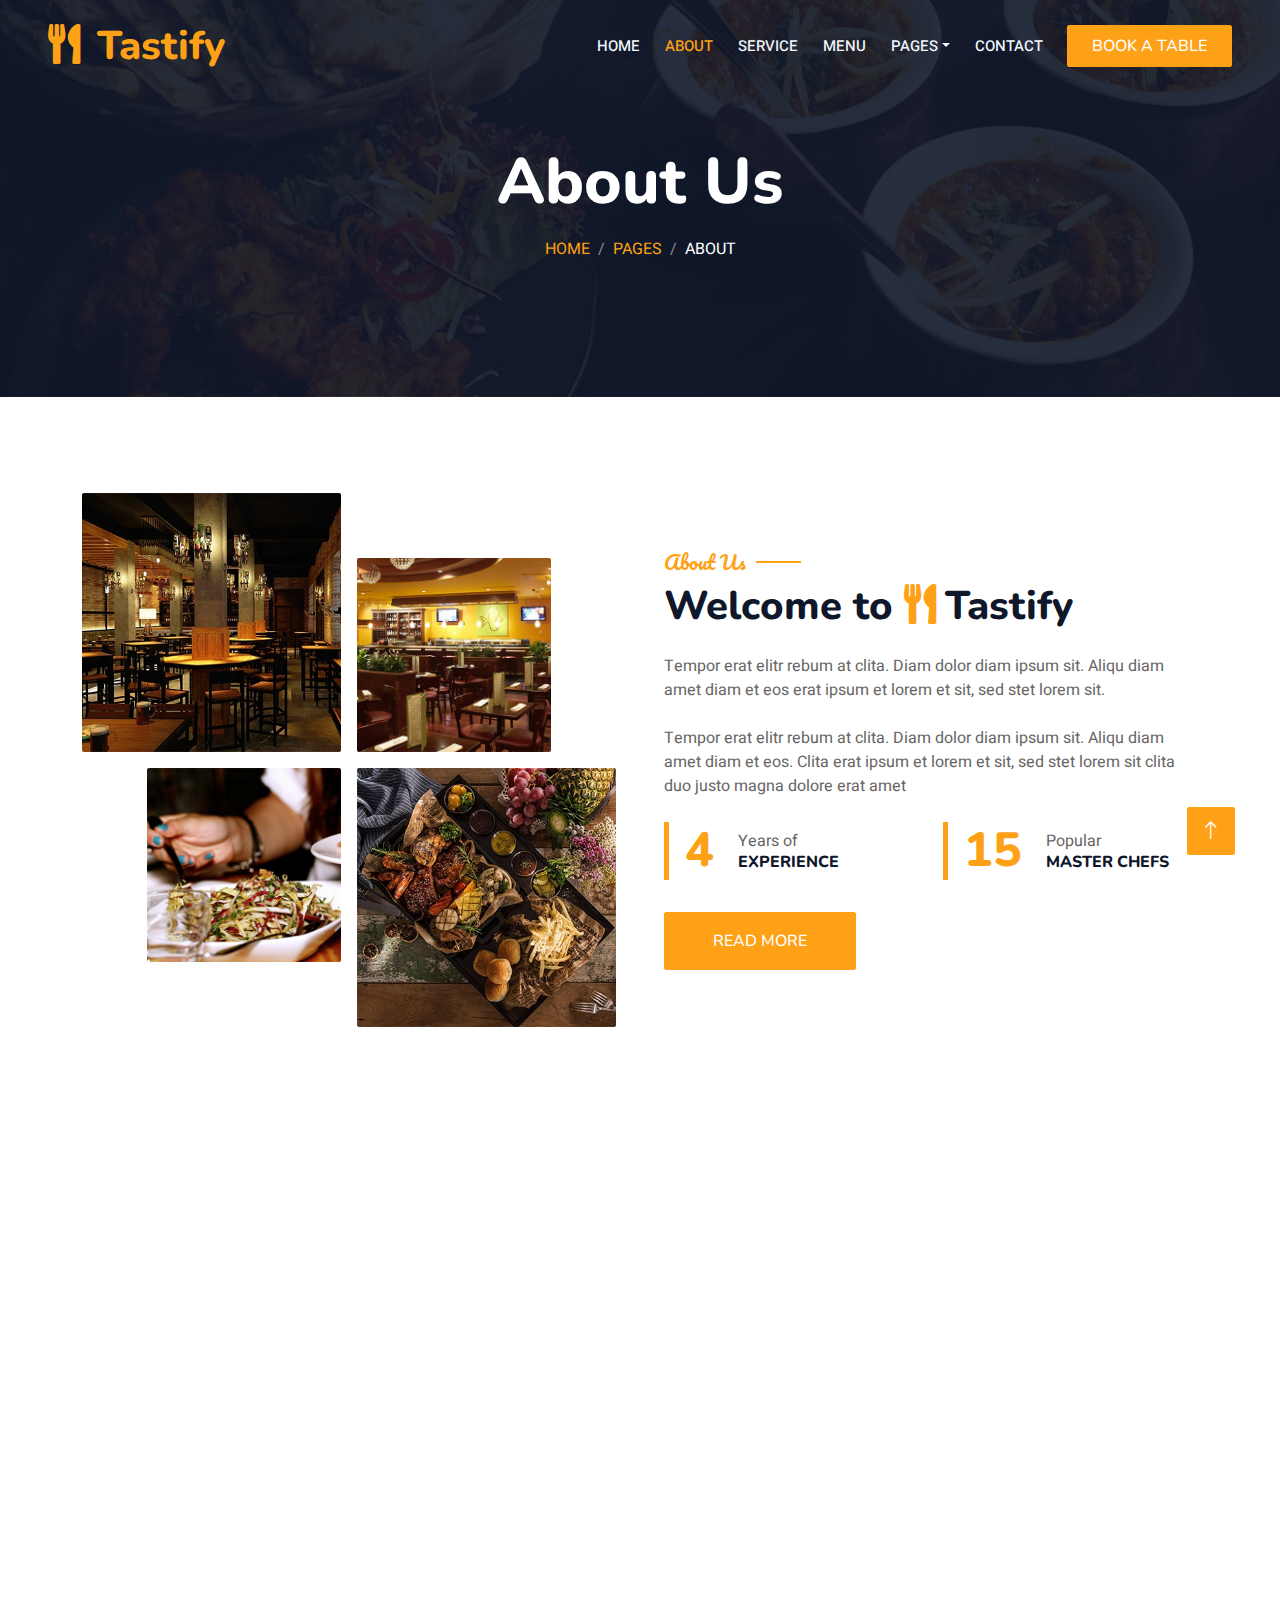
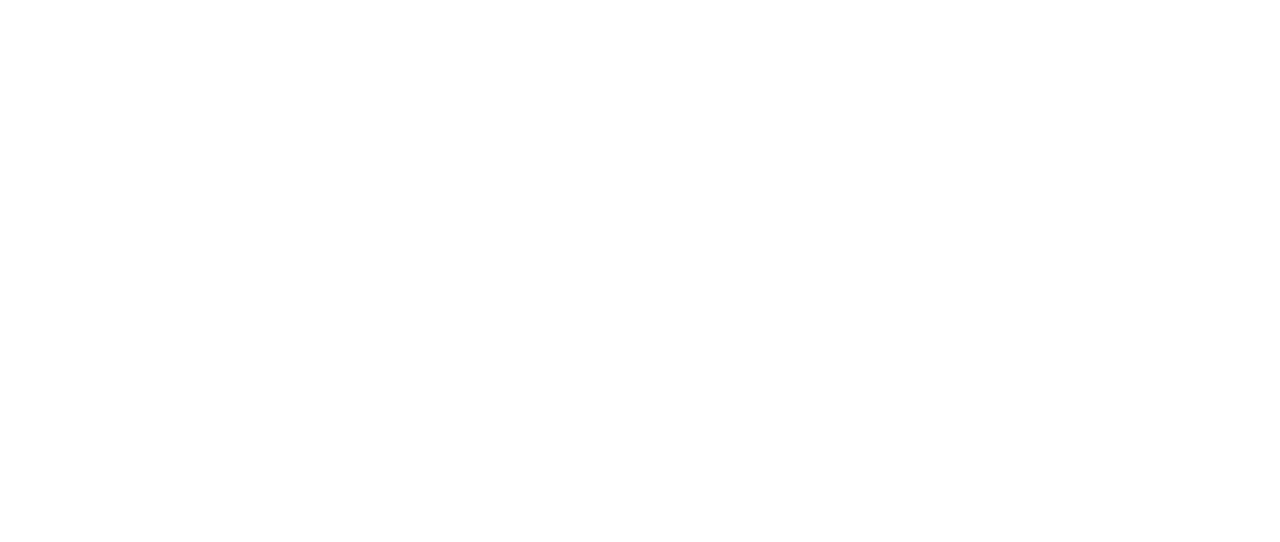
==== about.html @ b4f4d028 "about page" ====
<!DOCTYPE html>
<html lang="en">

<head>
    <meta charset="utf-8">
    <title>Tastify - Restaurant</title>
    <meta content="width=device-width, initial-scale=1.0" name="viewport">
    <meta content="" name="keywords">
    <meta content="" name="description">

    <!-- Favicon -->
    <link href="img/favicon.ico" rel="icon">

    <!-- Google Web Fonts -->
    <link rel="preconnect" href="https://fonts.googleapis.com">
    <link rel="preconnect" href="https://fonts.gstatic.com" crossorigin>
    <link href="https://fonts.googleapis.com/css2?family=Heebo:wght@400;500;600&family=Nunito:wght@600;700;800&family=Pacifico&display=swap" rel="stylesheet">

    <!-- Icon Font Stylesheet -->
    <link href="https://cdnjs.cloudflare.com/ajax/libs/font-awesome/5.10.0/css/all.min.css" rel="stylesheet">
    <link href="https://cdn.jsdelivr.net/npm/bootstrap-icons@1.4.1/font/bootstrap-icons.css" rel="stylesheet">

    <!-- Libraries Stylesheet -->
    <link href="lib/animate/animate.min.css" rel="stylesheet">
    <link href="lib/owlcarousel/assets/owl.carousel.min.css" rel="stylesheet">
    <link href="lib/tempusdominus/css/tempusdominus-bootstrap-4.min.css" rel="stylesheet" />

    <!-- Customized Bootstrap Stylesheet -->
    <link href="css/bootstrap.min.css" rel="stylesheet">

    <!-- Template Stylesheet -->
    <link href="css/style.css" rel="stylesheet">
</head>

<body>
    <div class="container-xxl bg-white p-0">
        <!-- Spinner Start -->
        <div id="spinner" class="show bg-white position-fixed translate-middle w-100 vh-100 top-50 start-50 d-flex align-items-center justify-content-center">
            <div class="spinner-border text-primary" style="width: 3rem; height: 3rem;" role="status">
                <span class="sr-only">Loading...</span>
            </div>
        </div>
        <!-- Spinner End -->


        <!-- Navbar & Hero Start -->
        <div class="container-xxl position-relative p-0">
            <nav class="navbar navbar-expand-lg navbar-dark bg-dark px-4 px-lg-5 py-3 py-lg-0">
                <a href="" class="navbar-brand p-0">
                    <h1 class="text-primary m-0"><i class="fa fa-utensils me-3"></i>Tastify</h1>
                    <!-- <img src="img/logo.png" alt="Logo"> -->
                </a>
                <button class="navbar-toggler" type="button" data-bs-toggle="collapse" data-bs-target="#navbarCollapse">
                    <span class="fa fa-bars"></span>
                </button>
                <div class="collapse navbar-collapse" id="navbarCollapse">
                    <div class="navbar-nav ms-auto py-0 pe-4">
                        <a href="index.html" class="nav-item nav-link">Home</a>
                        <a href="about.html" class="nav-item nav-link active">About</a>
                        <a href="service.html" class="nav-item nav-link">Service</a>
                        <a href="menu.html" class="nav-item nav-link">Menu</a>
                        <div class="nav-item dropdown">
                            <a href="#" class="nav-link dropdown-toggle" data-bs-toggle="dropdown">Pages</a>
                            <div class="dropdown-menu m-0">
                                <a href="booking.html" class="dropdown-item">Booking</a>
                                <a href="team.html" class="dropdown-item">Our Team</a>
                                <a href="testimonial.html" class="dropdown-item">Testimonial</a>
                            </div>
                        </div>
                        <a href="contact.html" class="nav-item nav-link">Contact</a>
                    </div>
                    <a href="booking.html" class="btn btn-primary py-2 px-4">Book A Table</a>
                </div>
            </nav>

            <div class="container-xxl py-5 bg-dark hero-header mb-5">
                <div class="container text-center my-5 pt-5 pb-4">
                    <h1 class="display-3 text-white mb-3 animated slideInDown">About Us</h1>
                    <nav aria-label="breadcrumb">
                        <ol class="breadcrumb justify-content-center text-uppercase">
                            <li class="breadcrumb-item"><a href="index.html">Home</a></li>
                            <li class="breadcrumb-item"><a href="#">Pages</a></li>
                            <li class="breadcrumb-item text-white active" aria-current="page">About</li>
                        </ol>
                    </nav>
                </div>
            </div>
        </div>
        <!-- Navbar & Hero End -->


        <!-- About Start -->
        <div class="container-xxl py-5">
            <div class="container">
                <div class="row g-5 align-items-center">
                    <div class="col-lg-6">
                        <div class="row g-3">
                            <div class="col-6 text-start">
                                <img class="img-fluid rounded w-100 wow zoomIn" data-wow-delay="0.1s" src="img/about-1.jpg">
                            </div>
                            <div class="col-6 text-start">
                                <img class="img-fluid rounded w-75 wow zoomIn" data-wow-delay="0.3s" src="img/about-2.jpg" style="margin-top: 25%;">
                            </div>
                            <div class="col-6 text-end">
                                <img class="img-fluid rounded w-75 wow zoomIn" data-wow-delay="0.5s" src="img/about-3.jpg">
                            </div>
                            <div class="col-6 text-end">
                                <img class="img-fluid rounded w-100 wow zoomIn" data-wow-delay="0.7s" src="img/about-4.jpg">
                            </div>
                        </div>
                    </div>
                    <div class="col-lg-6">
                        <h5 class="section-title ff-secondary text-start text-primary fw-normal">About Us</h5>
                        <h1 class="mb-4">Welcome to <i class="fa fa-utensils text-primary me-2"></i>Tastify</h1>
                        <p class="mb-4">Tempor erat elitr rebum at clita. Diam dolor diam ipsum sit. Aliqu diam amet diam et eos erat ipsum et lorem et sit, sed stet lorem sit.</p>
                        <p class="mb-4">Tempor erat elitr rebum at clita. Diam dolor diam ipsum sit. Aliqu diam amet diam et eos. Clita erat ipsum et lorem et sit, sed stet lorem sit clita duo justo magna dolore erat amet</p>
                        <div class="row g-4 mb-4">
                            <div class="col-sm-6">
                                <div class="d-flex align-items-center border-start border-5 border-primary px-3">
                                    <h1 class="flex-shrink-0 display-5 text-primary mb-0" data-toggle="counter-up">15</h1>
                                    <div class="ps-4">
                                        <p class="mb-0">Years of</p>
                                        <h6 class="text-uppercase mb-0">Experience</h6>
                                    </div>
                                </div>
                            </div>
                            <div class="col-sm-6">
                                <div class="d-flex align-items-center border-start border-5 border-primary px-3">
                                    <h1 class="flex-shrink-0 display-5 text-primary mb-0" data-toggle="counter-up">50</h1>
                                    <div class="ps-4">
                                        <p class="mb-0">Popular</p>
                                        <h6 class="text-uppercase mb-0">Master Chefs</h6>
                                    </div>
                                </div>
                            </div>
                        </div>
                        <a class="btn btn-primary py-3 px-5 mt-2" href="">Read More</a>
                    </div>
                </div>
            </div>
        </div>
        <!-- About End -->


        <!-- Team Start -->
        <div class="container-xxl pt-5 pb-3">
            <div class="container">
                <div class="text-center wow fadeInUp" data-wow-delay="0.1s">
                    <h5 class="section-title ff-secondary text-center text-primary fw-normal">Team Members</h5>
                    <h1 class="mb-5">Our Master Chefs</h1>
                </div>
                <div class="row g-4">
                    <div class="col-lg-3 col-md-6 wow fadeInUp" data-wow-delay="0.1s">
                        <div class="team-item text-center rounded overflow-hidden">
                            <div class="rounded-circle overflow-hidden m-4">
                                <img class="img-fluid" src="img/team-1.jpg" alt="">
                            </div>
                            <h5 class="mb-0">Chef Charles</h5>
                            <small>Junior Chief</small>
                            <div class="d-flex justify-content-center mt-3">
                                <a class="btn btn-square btn-primary mx-1" href=""><i class="fab fa-facebook-f"></i></a>
                                <a class="btn btn-square btn-primary mx-1" href=""><i class="fab fa-twitter"></i></a>
                                <a class="btn btn-square btn-primary mx-1" href=""><i class="fab fa-instagram"></i></a>
                            </div>
                        </div>
                    </div>
                    <div class="col-lg-3 col-md-6 wow fadeInUp" data-wow-delay="0.3s">
                        <div class="team-item text-center rounded overflow-hidden">
                            <div class="rounded-circle overflow-hidden m-4">
                                <img class="img-fluid" src="img/team-2.jpg" alt="">
                            </div>
                            <h5 class="mb-0">Chef Andre's Cuisine</h5>
                            <small>Head Chief</small>
                            <div class="d-flex justify-content-center mt-3">
                                <a class="btn btn-square btn-primary mx-1" href=""><i class="fab fa-facebook-f"></i></a>
                                <a class="btn btn-square btn-primary mx-1" href=""><i class="fab fa-twitter"></i></a>
                                <a class="btn btn-square btn-primary mx-1" href=""><i class="fab fa-instagram"></i></a>
                            </div>
                        </div>
                    </div>
                    <div class="col-lg-3 col-md-6 wow fadeInUp" data-wow-delay="0.5s">
                        <div class="team-item text-center rounded overflow-hidden">
                            <div class="rounded-circle overflow-hidden m-4">
                                <img class="img-fluid" src="img/team-3.jpg" alt="">
                            </div>
                            <h5 class="mb-0"> Chef William</h5>
                            <small>Sous Chef (Second Chef, Under Chef)</small>
                            <div class="d-flex justify-content-center mt-3">
                                <a class="btn btn-square btn-primary mx-1" href=""><i class="fab fa-facebook-f"></i></a>
                                <a class="btn btn-square btn-primary mx-1" href=""><i class="fab fa-twitter"></i></a>
                                <a class="btn btn-square btn-primary mx-1" href=""><i class="fab fa-instagram"></i></a>
                            </div>
                        </div>
                    </div>
                    <div class="col-lg-3 col-md-6 wow fadeInUp" data-wow-delay="0.7s">
                        <div class="team-item text-center rounded overflow-hidden">
                            <div class="rounded-circle overflow-hidden m-4">
                                <img class="img-fluid" src="img/team-4.jpg" alt="">
                            </div>
                            <h5 class="mb-0"> Chef James</h5>
                            <small>Fish Chef (Poissonier)</small>
                            <div class="d-flex justify-content-center mt-3">
                                <a class="btn btn-square btn-primary mx-1" href=""><i class="fab fa-facebook-f"></i></a>
                                <a class="btn btn-square btn-primary mx-1" href=""><i class="fab fa-twitter"></i></a>
                                <a class="btn btn-square btn-primary mx-1" href=""><i class="fab fa-instagram"></i></a>
                            </div>
                        </div>
                    </div>
                </div>
            </div>
        </div>
        <!-- Team End -->
        

        <!-- Footer Start -->
        <div class="container-fluid bg-dark text-light footer pt-5 mt-5 wow fadeIn" data-wow-delay="0.1s">
            <div class="container py-5">
                <div class="row g-5">
                    <div class="col-lg-3 col-md-6">
                        <h4 class="section-title ff-secondary text-start text-primary fw-normal mb-4">Company</h4>
                        <a class="btn btn-link" href="about.html">About Us</a>
                        <a class="btn btn-link" href="contact.html">Contact Us</a>
                        <a class="btn btn-link" href="booking.html">Reservation</a>
                        <a class="btn btn-link" href="">Privacy Policy</a>
                        <a class="btn btn-link" href="">Terms & Condition</a>
                    </div>
                    <div class="col-lg-3 col-md-6">
                        <h4 class="section-title ff-secondary text-start text-primary fw-normal mb-4">Contact</h4>
                        <p class="mb-2"><i class="fa fa-map-marker-alt me-3"></i>123 Street, Panaji, Goa</p>
                        <p class="mb-2"><i class="fa fa-phone-alt me-3"></i>+9112 345 67890</p>
                        <p class="mb-2"><i class="fa fa-envelope me-3"></i>tastify_rest@gmail.com</p>
                        <div class="d-flex pt-2">
                            <a class="btn btn-outline-light btn-social" href=""><i class="fab fa-twitter"></i></a>
                            <a class="btn btn-outline-light btn-social" href=""><i class="fab fa-facebook-f"></i></a>
                            <a class="btn btn-outline-light btn-social" href=""><i class="fab fa-youtube"></i></a>
                            <a class="btn btn-outline-light btn-social" href=""><i class="fab fa-linkedin-in"></i></a>
                        </div>
                    </div>
                    <div class="col-lg-3 col-md-6">
                        <h4 class="section-title ff-secondary text-start text-primary fw-normal mb-4">Opening</h4>
                        <h5 class="text-light fw-normal">Monday - Saturday</h5>
                        <p>09AM - 09PM</p>
                        <h5 class="text-light fw-normal">Sunday</h5>
                        <p>10AM - 08PM</p>
                    </div>
                    <div class="col-lg-3 col-md-6">
                        <h4 class="section-title ff-secondary text-start text-primary fw-normal mb-4">Newsletter</h4>
                        <p>Hungry for the latest dish? Subscribe to our newsletter and get a regular serving of delectable updates from our kitchen.</p>
                        <div class="position-relative mx-auto" style="max-width: 400px;">
                            <input class="form-control border-primary w-100 py-3 ps-4 pe-5" type="text" placeholder="Your email">
                            <button type="button" class="btn btn-primary py-2 position-absolute top-0 end-0 mt-2 me-2">SignUp</button>
                        </div>
                    </div>
                </div>
            </div>
            <div class="container">
                <div class="copyright">
                    <div class="row">
                        <div class="col-md-6 text-center text-md-start mb-3 mb-md-0">
                            &copy; <a class="border-bottom" href="index.html">Tastify</a>, All Right Reserved. 
                        </div>
                        <div class="col-md-6 text-center text-md-end">
                            <div class="footer-menu">
                                <a href="index.html">Home</a>
                                <a href="">Cookies</a>
                                <a href="">Help</a>
                                <a href="">FQAs</a>
                            </div>
                        </div>
                    </div>
                </div>
            </div>
        </div>
        <!-- Footer End -->


        <!-- Back to Top -->
        <a href="container-xxl" class="btn btn-lg btn-primary btn-lg-square back-to-top"><i class="bi bi-arrow-up"></i></a>
    </div>

    <!-- JavaScript Libraries -->
    <script src="https://code.jquery.com/jquery-3.4.1.min.js"></script>
    <script src="https://cdn.jsdelivr.net/npm/bootstrap@5.0.0/dist/js/bootstrap.bundle.min.js"></script>
    <script src="lib/wow/wow.min.js"></script>
    <script src="lib/easing/easing.min.js"></script>
    <script src="lib/waypoints/waypoints.min.js"></script>
    <script src="lib/counterup/counterup.min.js"></script>
    <script src="lib/owlcarousel/owl.carousel.min.js"></script>
    <script src="lib/tempusdominus/js/moment.min.js"></script>
    <script src="lib/tempusdominus/js/moment-timezone.min.js"></script>
    <script src="lib/tempusdominus/js/tempusdominus-bootstrap-4.min.js"></script>

    <!-- Template Javascript -->
    <script src="js/main.js"></script>
</body>

</html>
---- css/style.css ----
/********** Template CSS **********/
:root {
    --primary: #FEA116;
    --light: #F1F8FF;
    --dark: #0F172B;
}

.ff-secondary {
    font-family: 'Pacifico', cursive;
}

.fw-medium {
    font-weight: 600 !important;
}

.fw-semi-bold {
    font-weight: 700 !important;
}

.back-to-top {
    position: fixed;
    display: none;
    right: 45px;
    bottom: 45px;
    z-index: 99;
}


/*** Spinner ***/
#spinner {
    opacity: 0;
    visibility: hidden;
    transition: opacity .5s ease-out, visibility 0s linear .5s;
    z-index: 99999;
}

#spinner.show {
    transition: opacity .5s ease-out, visibility 0s linear 0s;
    visibility: visible;
    opacity: 1;
}


/*** Button ***/
.btn {
    font-family: 'Nunito', sans-serif;
    font-weight: 500;
    text-transform: uppercase;
    transition: .5s;
}

.btn.btn-primary,
.btn.btn-secondary {
    color: #FFFFFF;
}

.btn-square {
    width: 38px;
    height: 38px;
}

.btn-sm-square {
    width: 32px;
    height: 32px;
}

.btn-lg-square {
    width: 48px;
    height: 48px;
}

.btn-square,
.btn-sm-square,
.btn-lg-square {
    padding: 0;
    display: flex;
    align-items: center;
    justify-content: center;
    font-weight: normal;
    border-radius: 2px;
}


/*** Navbar ***/
.navbar-dark .navbar-nav .nav-link {
    position: relative;
    margin-left: 25px;
    padding: 35px 0;
    font-size: 15px;
    color: var(--light) !important;
    text-transform: uppercase;
    font-weight: 500;
    outline: none;
    transition: .5s;
}

.sticky-top.navbar-dark .navbar-nav .nav-link {
    padding: 20px 0;
}

.navbar-dark .navbar-nav .nav-link:hover,
.navbar-dark .navbar-nav .nav-link.active {
    color: var(--primary) !important;
}

.navbar-dark .navbar-brand img {
    max-height: 60px;
    transition: .5s;
}

.sticky-top.navbar-dark .navbar-brand img {
    max-height: 45px;
}

@media (max-width: 991.98px) {
    .sticky-top.navbar-dark {
        position: relative;
    }

    .navbar-dark .navbar-collapse {
        margin-top: 15px;
        border-top: 1px solid rgba(255, 255, 255, .1)
    }

    .navbar-dark .navbar-nav .nav-link,
    .sticky-top.navbar-dark .navbar-nav .nav-link {
        padding: 10px 0;
        margin-left: 0;
    }

    .navbar-dark .navbar-brand img {
        max-height: 45px;
    }
}

@media (min-width: 992px) {
    .navbar-dark {
        position: absolute;
        width: 100%;
        top: 0;
        left: 0;
        z-index: 999;
        background: transparent !important;
    }
    
    .sticky-top.navbar-dark {
        position: fixed;
        background: var(--dark) !important;
    }
}


/*** Hero Header ***/
.hero-header {
    background: linear-gradient(rgba(15, 23, 43, .9), rgba(15, 23, 43, .9)), url(../img/bg-hero.jpg);
    background-position: center center;
    background-repeat: no-repeat;
    background-size: cover;
}

.hero-header img {
    animation: imgRotate 50s linear infinite;
}

@keyframes imgRotate { 
    100% { 
        transform: rotate(360deg); 
    } 
}

.breadcrumb-item + .breadcrumb-item::before {
    color: rgba(255, 255, 255, .5);
}


/*** Section Title ***/
.section-title {
    position: relative;
    display: inline-block;
}

.section-title::before {
    position: absolute;
    content: "";
    width: 45px;
    height: 2px;
    top: 50%;
    left: -55px;
    margin-top: -1px;
    background: var(--primary);
}

.section-title::after {
    position: absolute;
    content: "";
    width: 45px;
    height: 2px;
    top: 50%;
    right: -55px;
    margin-top: -1px;
    background: var(--primary);
}

.section-title.text-start::before,
.section-title.text-end::after {
    display: none;
}


/*** Service ***/
.service-item {
    box-shadow: 0 0 45px rgba(0, 0, 0, .08);
    transition: .5s;
}

.service-item:hover {
    background: var(--primary);
}

.service-item * {
    transition: .5s;
}

.service-item:hover * {
    color: var(--light) !important;
}


/*** Food Menu ***/
.nav-pills .nav-item .active {
    border-bottom: 2px solid var(--primary);
}


/*** Youtube Video ***/
.video {
    position: relative;
    height: 100%;
    min-height: 500px;
    background: linear-gradient(rgba(15, 23, 43, .1), rgba(15, 23, 43, .1)), url(../img/video.jpg);
    background-position: center center;
    background-repeat: no-repeat;
    background-size: cover;
}

.video .btn-play {
    position: absolute;
    z-index: 3;
    top: 50%;
    left: 50%;
    transform: translateX(-50%) translateY(-50%);
    box-sizing: content-box;
    display: block;
    width: 32px;
    height: 44px;
    border-radius: 50%;
    border: none;
    outline: none;
    padding: 18px 20px 18px 28px;
}

.video .btn-play:before {
    content: "";
    position: absolute;
    z-index: 0;
    left: 50%;
    top: 50%;
    transform: translateX(-50%) translateY(-50%);
    display: block;
    width: 100px;
    height: 100px;
    background: var(--primary);
    border-radius: 50%;
    animation: pulse-border 1500ms ease-out infinite;
}

.video .btn-play:after {
    content: "";
    position: absolute;
    z-index: 1;
    left: 50%;
    top: 50%;
    transform: translateX(-50%) translateY(-50%);
    display: block;
    width: 100px;
    height: 100px;
    background: var(--primary);
    border-radius: 50%;
    transition: all 200ms;
}

.video .btn-play img {
    position: relative;
    z-index: 3;
    max-width: 100%;
    width: auto;
    height: auto;
}

.video .btn-play span {
    display: block;
    position: relative;
    z-index: 3;
    width: 0;
    height: 0;
    border-left: 32px solid var(--dark);
    border-top: 22px solid transparent;
    border-bottom: 22px solid transparent;
}

@keyframes pulse-border {
    0% {
        transform: translateX(-50%) translateY(-50%) translateZ(0) scale(1);
        opacity: 1;
    }

    100% {
        transform: translateX(-50%) translateY(-50%) translateZ(0) scale(1.5);
        opacity: 0;
    }
}

#videoModal {
    z-index: 99999;
}

#videoModal .modal-dialog {
    position: relative;
    max-width: 800px;
    margin: 60px auto 0 auto;
}

#videoModal .modal-body {
    position: relative;
    padding: 0px;
}

#videoModal .close {
    position: absolute;
    width: 30px;
    height: 30px;
    right: 0px;
    top: -30px;
    z-index: 999;
    font-size: 30px;
    font-weight: normal;
    color: #FFFFFF;
    background: #000000;
    opacity: 1;
}


/*** Team ***/
.team-item {
    box-shadow: 0 0 45px rgba(0, 0, 0, .08);
    height: calc(100% - 38px);
    transition: .5s;
}

.team-item img {
    transition: .5s;
}

.team-item:hover img {
    transform: scale(1.1);
}

.team-item:hover {
    height: 100%;
}

.team-item .btn {
    border-radius: 38px 38px 0 0;
}


/*** Testimonial ***/
.testimonial-carousel .owl-item .testimonial-item,
.testimonial-carousel .owl-item.center .testimonial-item * {
    transition: .5s;
}

.testimonial-carousel .owl-item.center .testimonial-item {
    background: var(--primary) !important;
    border-color: var(--primary) !important;
}

.testimonial-carousel .owl-item.center .testimonial-item * {
    color: var(--light) !important;
}

.testimonial-carousel .owl-dots {
    margin-top: 24px;
    display: flex;
    align-items: flex-end;
    justify-content: center;
}

.testimonial-carousel .owl-dot {
    position: relative;
    display: inline-block;
    margin: 0 5px;
    width: 15px;
    height: 15px;
    border: 1px solid #CCCCCC;
    border-radius: 15px;
    transition: .5s;
}

.testimonial-carousel .owl-dot.active {
    background: var(--primary);
    border-color: var(--primary);
}


/*** Footer ***/
.footer .btn.btn-social {
    margin-right: 5px;
    width: 35px;
    height: 35px;
    display: flex;
    align-items: center;
    justify-content: center;
    color: var(--light);
    border: 1px solid #FFFFFF;
    border-radius: 35px;
    transition: .3s;
}

.footer .btn.btn-social:hover {
    color: var(--primary);
}

.footer .btn.btn-link {
    display: block;
    margin-bottom: 5px;
    padding: 0;
    text-align: left;
    color: #FFFFFF;
    font-size: 15px;
    font-weight: normal;
    text-transform: capitalize;
    transition: .3s;
}

.footer .btn.btn-link::before {
    position: relative;
    content: "\f105";
    font-family: "Font Awesome 5 Free";
    font-weight: 900;
    margin-right: 10px;
}

.footer .btn.btn-link:hover {
    letter-spacing: 1px;
    box-shadow: none;
}

.footer .copyright {
    padding: 25px 0;
    font-size: 15px;
    border-top: 1px solid rgba(256, 256, 256, .1);
}

.footer .copyright a {
    color: var(--light);
}

.footer .footer-menu a {
    margin-right: 15px;
    padding-right: 15px;
    border-right: 1px solid rgba(255, 255, 255, .1);
}

.footer .footer-menu a:last-child {
    margin-right: 0;
    padding-right: 0;
    border-right: none;
}
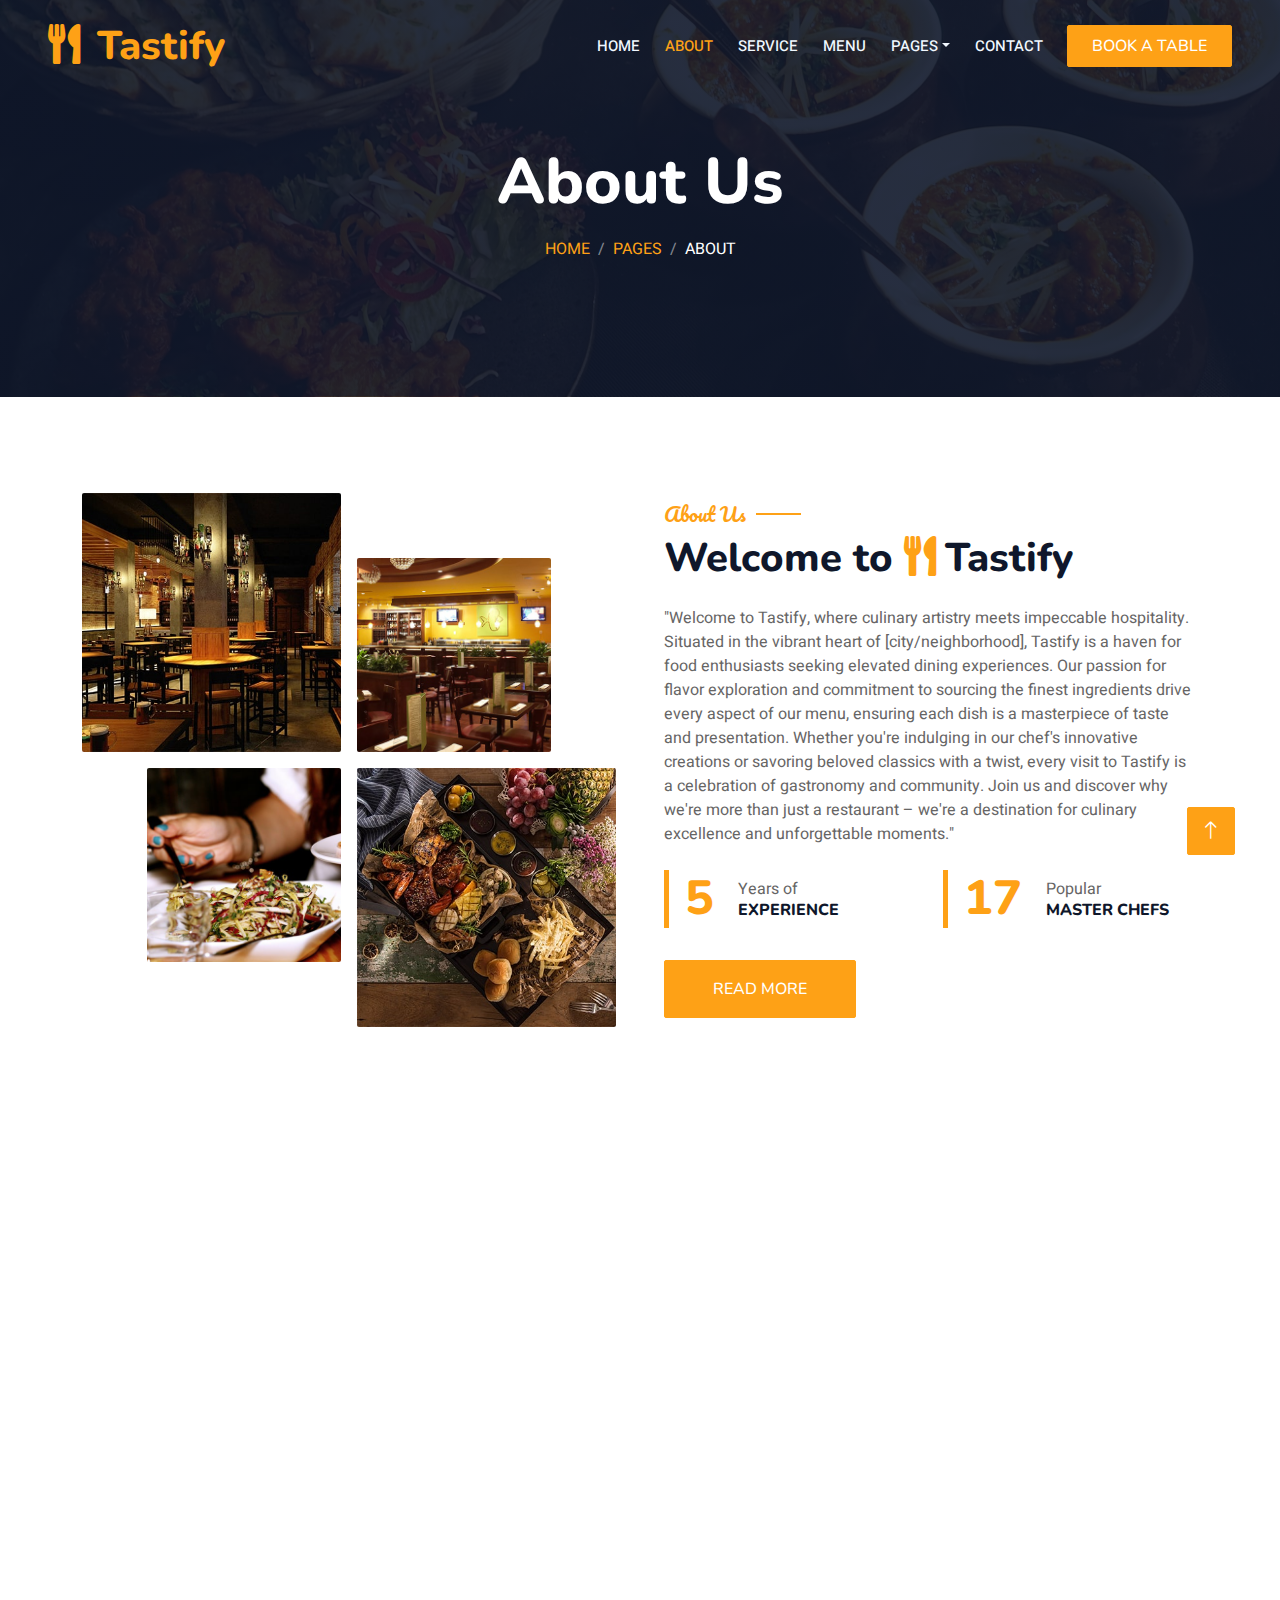
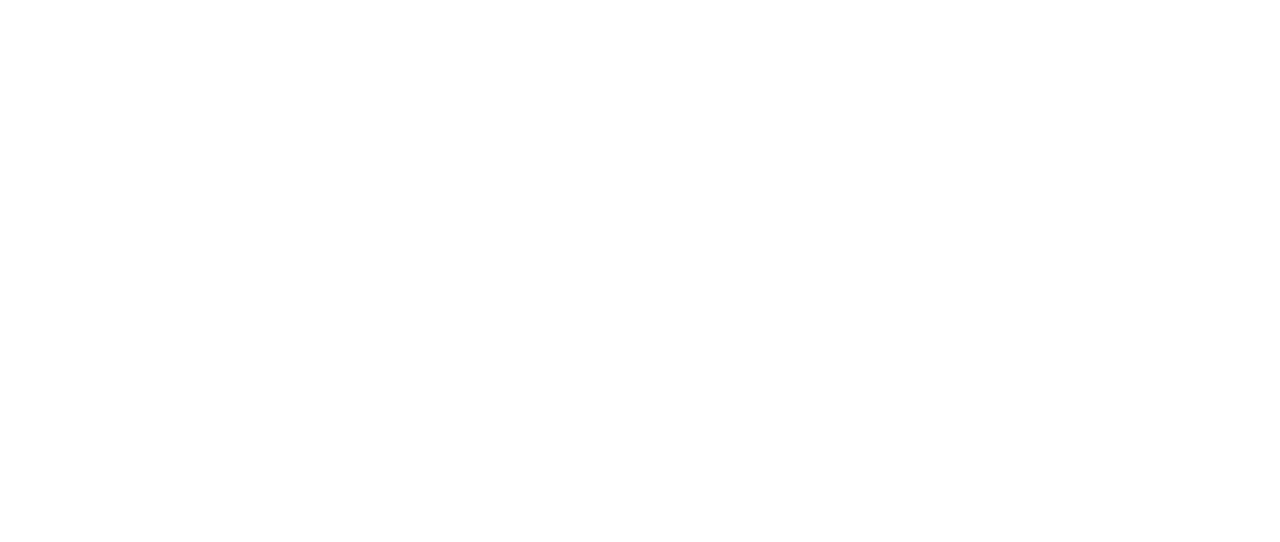
==== commit ee5483db: "commit" ====
--- a/about.html
+++ b/about.html
@@ -112,8 +112,7 @@
                     <div class="col-lg-6">
                         <h5 class="section-title ff-secondary text-start text-primary fw-normal">About Us</h5>
                         <h1 class="mb-4">Welcome to <i class="fa fa-utensils text-primary me-2"></i>Tastify</h1>
-                        <p class="mb-4">Tempor erat elitr rebum at clita. Diam dolor diam ipsum sit. Aliqu diam amet diam et eos erat ipsum et lorem et sit, sed stet lorem sit.</p>
-                        <p class="mb-4">Tempor erat elitr rebum at clita. Diam dolor diam ipsum sit. Aliqu diam amet diam et eos. Clita erat ipsum et lorem et sit, sed stet lorem sit clita duo justo magna dolore erat amet</p>
+                        <p class="mb-4">"Welcome to Tastify, where culinary artistry meets impeccable hospitality. Situated in the vibrant heart of [city/neighborhood], Tastify is a haven for food enthusiasts seeking elevated dining experiences. Our passion for flavor exploration and commitment to sourcing the finest ingredients drive every aspect of our menu, ensuring each dish is a masterpiece of taste and presentation. Whether you're indulging in our chef's innovative creations or savoring beloved classics with a twist, every visit to Tastify is a celebration of gastronomy and community. Join us and discover why we're more than just a restaurant – we're a destination for culinary excellence and unforgettable moments."</p>
                         <div class="row g-4 mb-4">
                             <div class="col-sm-6">
                                 <div class="d-flex align-items-center border-start border-5 border-primary px-3">
